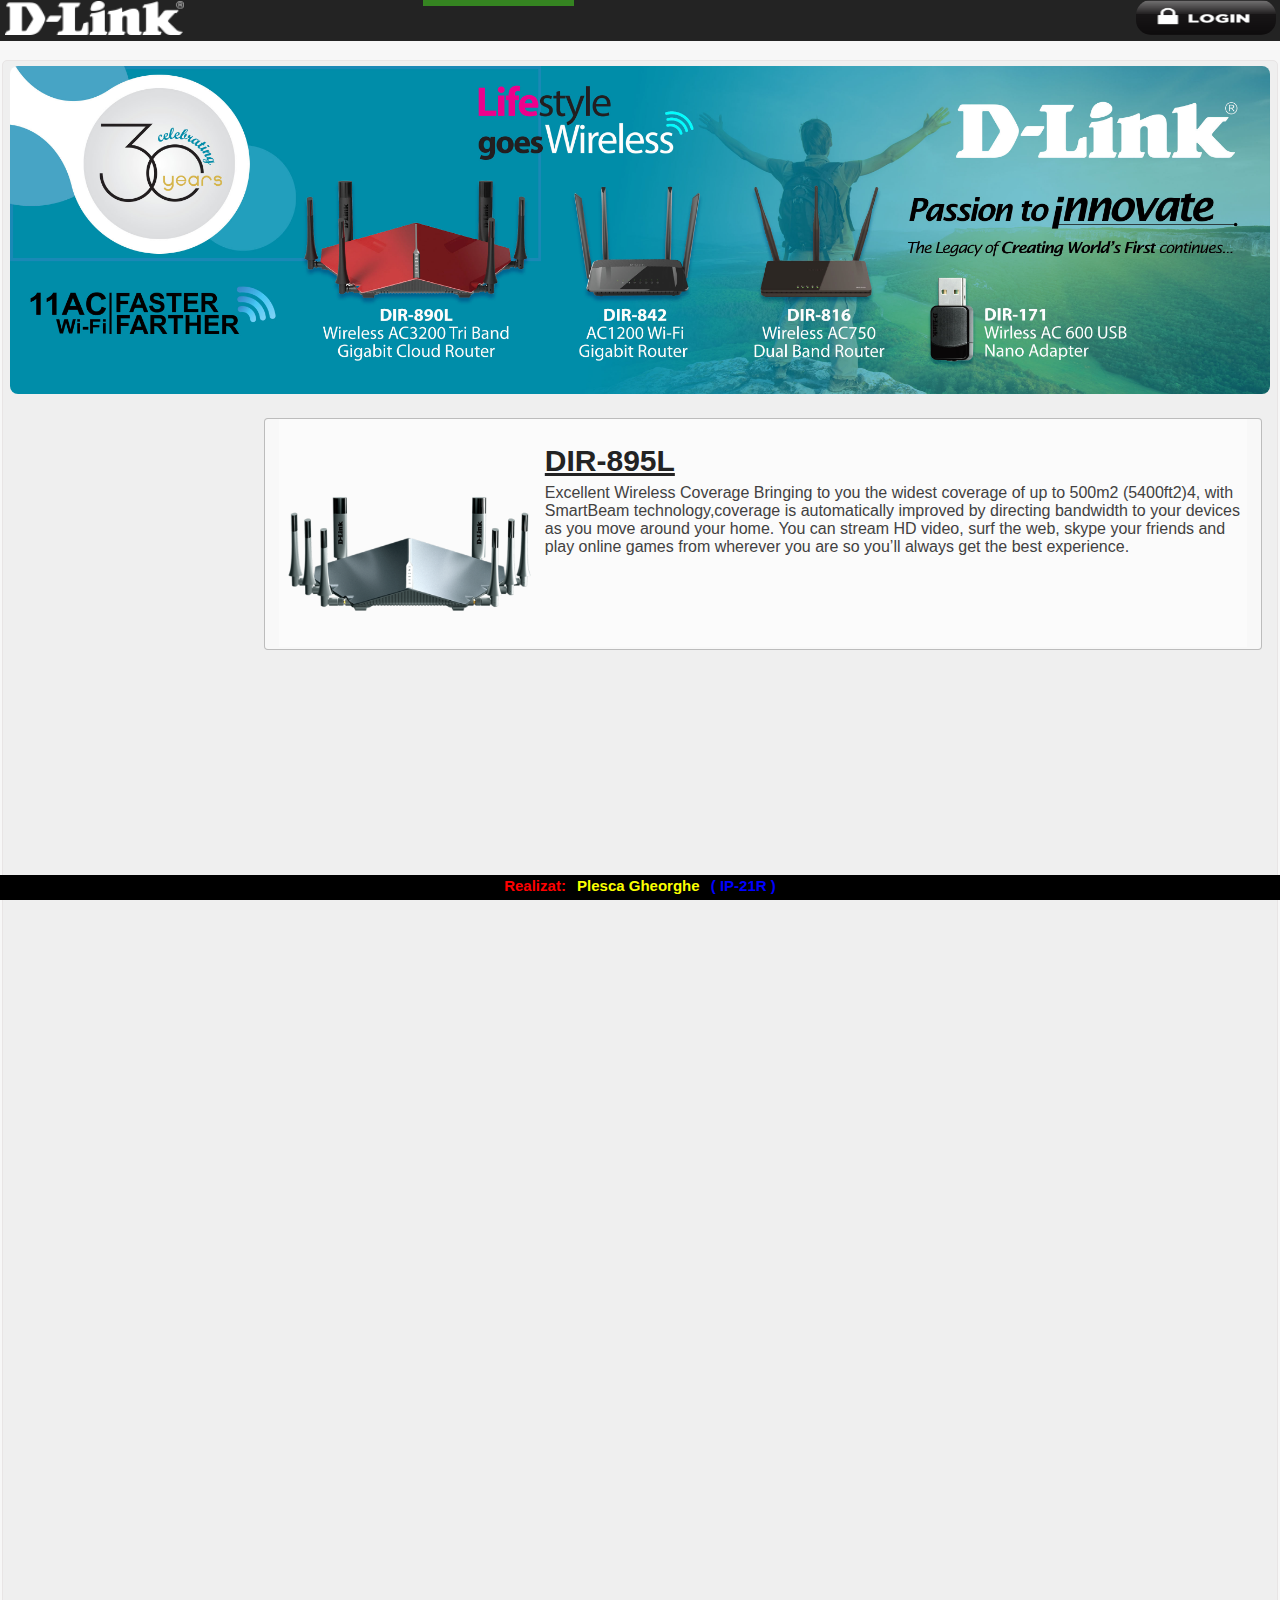
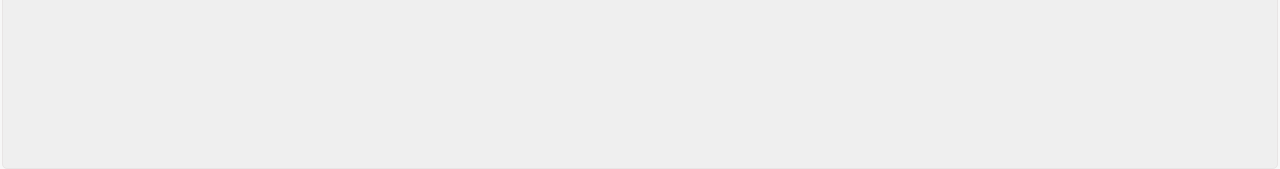
==== html/firstStartUp.html @ 51920059 "optimizare" ====
<!doctype html>
<html lang="en">
	<head>
	  <meta charset="utf-8">
	  <link rel="stylesheet" href="../css/style.css">
	  <link rel="stylesheet" href="../css/style975.css">
	  <script type="text/javascript" src="https://code.jquery.com/jquery-3.3.1.js"></script>
	  <script id="js" type="text/javascript" src="../js/js.js"></script>
	  <title>D-Link</title>
	</head>
	<body>
<!--########################################################################################-->
<!--#################################### MENU_TOP ##########################################-->
<!--########################################################################################-->
		<div id="topMenu">
			<div class="contentMenu">
				<div id="drop">
		<!----------------------------------------------------->

				<div id="logodiv">			
					<button id="logoButton"></button>
				</div>
		<!----------------------------------------------------->
				<div id="contentdiv">
				<a id="aDropX"><img id="xDrop" src="../img/sl2.png"></a>					
						<ul>
							<li><a href="index.html">Home</a></li>
							<li class="active"><a href="firstStartUp.html">First StartUp</a></li>
							<li><a href="#">Video Setings</a></li>
							<li><a href="#">Map</a></li>
							<li><a href="#">Contact</a></li>
							<li><a href="#">FAQ</a></li>
						</ul>
						
					</div>
					</div>
		<!----------------------------------------------------->			
				<div id="logindiv">
					<button id="loginButton"></button>
				</div>
		<!----------------------------------------------------->		
			</div>
		</div>
<!--########################################################################################-->
<!--################################# CONTENT_PAGINE #######################################-->
<!--########################################################################################-->
		<div id="pag">
			<div id="banner">
				<img id="bannerimg" src="../img/pag/banner.jpg">

			</div>

			<div id="reclama">		</div>

			<div id="reclama2">			</div>


			<div id="content">

<!--##########################################################-->

				<div class="bloc">
					<!--https://www.dlink.co.id/product-category/products/networking/wifi-routers/-->
					<div class="blocImg">

						<a class="aBigImg"><div class="imgDiv"><img class="routersImg"  src="../img/routers/DIR-895L.png"></div></a>
							<div class="bigBlocImg" id="test">
								<div id="patrat">
									<a class="pointX"><img class="buttonX" src="../img/x.png"></a>
									<img class="bigRoutersImg" src="../img/routers/DIR-895L.png">
								</div>
							</div>
					</div>

					<div class="blocTxt">
						<h2 class="h2Text">DIR-895L</h2>
						<p class="pText">Excellent Wireless Coverage
						Bringing to you the widest coverage of up to 500m2 (5400ft2)4, with SmartBeam technology,coverage is automatically improved by directing bandwidth to your devices as you move around your home. You can stream HD video, surf the web, skype your friends and play online games from wherever you are so you’ll always get the best experience. </p>

					</div>
				</div>



	




			



			
				<div id="locLiber"></div> 
		</div>
<!--########################################################################################-->
<!--#################################### MENU_BOTTOM #######################################-->	
<!--########################################################################################-->	
		<div id="bottomLine">
			<p>Realizat: <a id="a1"> Plesca Gheorghe</a> <a id="a2">( IP-21R )</a></p> 
		</div>
	</body>
</html>
---- css/style.css ----
html{
	font-family: Arial;
	background-color: #f7f7f7;
	margin: 0;
	padding: 0;
}
body{
	margin: 0;
	padding: 0;
	height: 100%;
	background:#f7f7f7 ;

}
/* ########################################################################### */
/* ############################# MENU_BLOCK ################################## */
/* ########################################################################### */
#topMenu{
	position: fixed;
	top: 0;
	left: 0;
	right: 0;	
	width: 100%;
	height: 41px;
	background-color: #232323;
	z-index: 1000;
}

.contentMenu{
	text-align: center;
	top: 0;
	width: 100%;
	max-width: 1360px;
	height: 54px;
	margin-left: auto;
	margin-right: auto;
}
/* ################################# LOGOTIP ################################# */
#logodiv{
	width: 100%;
	top: 1px;
	position: ;
	display: inline-block;
	text-align: left;
}
#xDrop{
	display: none;
}

#logoButton{
	width: 180px;
	height: 35px;
	border:none;
	background: url(../img/dlink-logo.png)no-repeat;
	background-position: center;
	background-size: 179px 34px;
}
/* ################################# LOGIN ################################### */

#logindiv{	
	width: 49.5%;
	top: 4px;
	display: inline-block;
	text-align: right;
}

#loginButton{
	width: 140px;
	height: 35px;
	border:none;
	background: url(../img/login.jpg)no-repeat;
	background-position: center;
	background-size: 179px 37px;
	border-radius: 15px;
	cursor: pointer;
}
/* ################################# CONTENT_MENU ########################### */
#contentdiv{
	position: fixed;
	margin-top: -56px;
	left: 10%;
	right: 10%;
	display: inline-block;
	padding-bottom: 0;
	margin-bottom: 0;
}

#drop{
	display: inline-block;
	width: 49.45%;
}

#contentdiv ul {
	list-style: none;
}

#contentdiv ul li{
		margin-top: 10px;
	display: inline-block;
}

#contentdiv ul li a{

	font-weight: 600;
	color: #FFF;
	padding: 2px 9px;
	font-size: 22px;
	text-decoration: none; 
}

#contentdiv ul li a:hover{
	color: #ffcc00;
	border-radius: 2px;
	text-decoration: underline;

}

.active {
	height: 36px;
	background-color: #358421; 	
	border-top-left-radius: 10px;
	border-top-right-radius: 10px
	
}



/* ########################################################################### */
/* ############################# BOTTOM LINE ################################# */
/* ########################################################################### */

#bottomLine{
	display: inline-block;
	position: fixed;
	width: 100%;
	bottom: 0;
	left: 0;
	right: 0;
	background-color: black;
	height: 25px;
	text-align: center;
	padding: 0;
	z-index: 99;
}
#bottomLine p{
	color: rgb(255, 0, 0);
	font-weight: 800;
	font-size: 15px;
	margin-top: 2px;
}
#a1{
	margin:0 7px;
	color: rgb(250, 255, 0);
}
#a2{
	color: rgb(0, 0, 255);
}


/* ########################################################################### */
/* ################################# PAG ##################################### */
/* ########################################################################### */
#reclama2{
	display: none;
}

#pag{
	text-align: center;
	border: 1px solid #e8e5e5; /*#e8e5e5*/
	border-radius: 5px;
	position: relative;
	top: 60px;
	width: 99.5%;
	max-width: 1359px;
	margin-left: auto;
	margin-right: auto;
	background-color: #efefef ;/*#efefef*/
	z-index: 1;

}
/* ################################# BANNER ##################################### */
#banner{
	width: 99%;
	margin: 5px auto;

}

#bannerimg{

	width: 100%;
	border-radius: 8px;
}

#reclama{
	vertical-align: top;
	display: inline-block;
	width: 19%;
	height: 150vh;   /*      asta o sa trebuiasca stearsa <<<<<<<<<<<<<######################################################################################3   */
	border-radius: 3px;
	background: url(https://reklamakobrin.by/upload/iblock/576/576a95a1d23e6de65e8bf41793c19b41.jpg);
	background-position: center;
	background-size: 99% auto;
	margin-top: 15px;
}

#content{
	vertical-align: top;
	display: inline-block;
	width: 79%;
}
/* ################################# BLOC D-LINK ##################################### */


.bloc{
	text-align: center;
	width: 99%;
	height: 230px;
	max-height: 250px;
	margin: 15px auto;
	border:1px solid rgba(50, 50, 50, 30%);
	border-radius: 4px;
	background-color: rgba(252, 252, 252,70%);
}

.blocImg{
	width: 25.8%;
	height: 99%;
	display: inline-block;
	background-color: rgba(252, 252, 252,70%);
	margin-right: -5px;
}



.bigBlocImg{
	overflow:hidden;
	display: none;
	position: fixed;
	width: 101%;
	height: 101%;
	top: 50%;
	border: 1px solid #a8a8a8;
	border-radius: 3px;
	background: rgba(0, 0, 0, 80%);
	text-align: center;
	left: 50%;
	bottom: 0;
    transform: translate(-50%, -48.7%);
 	
}
#patrat{
	position: fixed;
	width: 95%;
	height: 80%;
	overflow:hidden;
	background: rgba(252, 252, 252,80%);
	min-width: 950px;
	max-width: 1150px;
	max-height: 750px;
	transform: translate(-50%, -55%);
	top: 50%;
	left: 50%;
	border-radius: 5px;


}

.bigRoutersImg{
	height: 150%;
	margin-top: -25%;
	
	
}

.buttonX{
	overflow:visible;
	position: absolute;
	display: block;
	z-index: 1000;
	width: 38px;
	height: 38px;
	right: 0;
	padding: 0;
	margin: 0;
	top:0;

}
.pointX{
	cursor: pointer;
	padding: 3px;
	margin-top: -2px;
}
.aBigImg{
	cursor: pointer;
}


.blocTxt{
	text-align: left;
	vertical-align: top;
	width: 70%;
	height: 99%;
	padding-right: 5px;
	padding-left: 9px;
	display: inline-block;
	background-color:rgba(252, 252, 252,70%);
}

/*############ img set #######*/

.routersImg{
	
	height: auto;
	margin-top: -23%;
	display: block;
	width: 100%;

}



.imgDiv{
	overflow:hidden;
	display: inline-block;
	width: 99%;
	height:99%;

}




#locLiber{
	height: 50px;
}


.h2Text{
	text-decoration: underline;
	font-size: 30px;
	padding-bottom: 2px;
	margin-bottom: 2px;
	color: #232323;
}

.pText{
	padding-top: 2px;
	margin-top: 2px;
	color: #424141;
}
---- css/style975.css ----
@media screen and (max-width: 975px){
/* ################################################################################## */
/* ################################# CONTEINER MENU ################################# */
/* ################################################################################## */
.aBigImg{
pointer-events: none;
}
#topMenu{
	position: fixed;
	top: 0;
	left: 0;
	right: 0;	
	width: 100%;
	height: 55px;
	background-color: #232323;
}

#contentdiv{
	display: none;
	position: absolute;
	background-color: #232323;
	left: 0;
	top: 0;
	height: 100vh;
	width: 50%;
	max-width: 275px;
	padding-right: 50px;
	margin-top: 3px;
	text-align: left;
	z-index: 3000;
}
#xDrop{
	position: absolute;
	width: 80px;
	height: 75px;
	right: 38%;
	top: -1%;
	display: block;
}
#xDrop1{
	position: absolute;
	width: 80px;
	height: 50px;
	right: 33%;
	top: 0;
	display: block;
}
#aDropX{
	cursor: pointer;
}


#contentdiv ul {
	margin-top: 80px;
	list-style: none;
}

#contentdiv ul li{
	display: block;
}

#contentdiv ul li a{
	text-align: left;
	font-weight: 600;
	color: #FFF;
	font-size: 22px;
	text-decoration: none; 
}

#contentdiv ul li a:hover{
	color: #ffd12b;
	border:none;
	border-left: 2px solid red;
	border-bottom: 2px solid red;
	padding-left: 10px;
	padding-right: 10px;
	border-radius: 6px;
	background-color: #000000; 
}


.active a{
	background-color: #358421; 
	border:2px solid #358421;
	border-radius: 5px;
}

.active {
	height: auto;
	background-color: rgba(0,0,0,0);	
	border-top-left-radius: 0;
	border-top-right-radius: 0;
}



#logodiv{
	display: inline-block;
	text-align: center;
}

#logoButton{
	margin-top: -7px;
	width: 50px;
	height: 50px;
	background: url(../img/menu.png)no-repeat;
	background-size: 55px 55px;
	background-position: center;
	cursor: pointer;
	margin-left: 50px;
	border:none;

}
/*
#drop:hover > #contentdiv{
	display: block;
}
*/
#loginButton{
	margin-top: 2px;
	width: 50px;
	height: 50px;
	border:none;
	background: url(../img/lock.png)no-repeat;
	background-position: center;
	background-size: 52px 52px;
	border-radius: 15px;
	cursor: pointer;
}

#logindiv{
	display: inline-block;
	text-align: center;
}



#banner{
	display: none;
}

#reclama{
	display: none;
}

#reclama2{
	display: block;
	width: 95%;
	height: 250px;
	border-radius: 5px;
	margin: 5px auto;
	background: url(https://reklamakobrin.by/upload/iblock/576/576a95a1d23e6de65e8bf41793c19b41.jpg);
	background-position: center;
	background-size: auto 99%;
}

/* ################################################################################## */


#content{
	width: 98%;
}

.bloc{
	overflow:hidden;
	border:1px solid #a8a8a8;
	text-align: center;
	width: 99%;
	height:500px;
	max-height:500px ;
	margin: 15px auto;
	border-radius: 5px;
	background-color: rgba(252, 252, 252,70%);
}

.blocImg{
	width: 99%;
	height: 50%;
	display: inline-block;
	background-color: rgba(252, 252, 252,70%);
	margin-right: 0;
	text-align: center;
	border-bottom: 2px solid #eaeaea;

}

.blocTxt{
	text-align: left;
	vertical-align: bottom;
	width: 99%;
	height: auto;
	padding-left: 2vw;
	padding-right: 2vw;
	background-color:rgba(252, 252, 252,70%);
}
.routersImg{
	width: auto;
	margin-top: -200px;
		margin-left: auto;
	margin-right: auto;
}


/* ################################################################################## */
/*


/*##############################################*/


#locLiber{
	height: 50px;
}







}
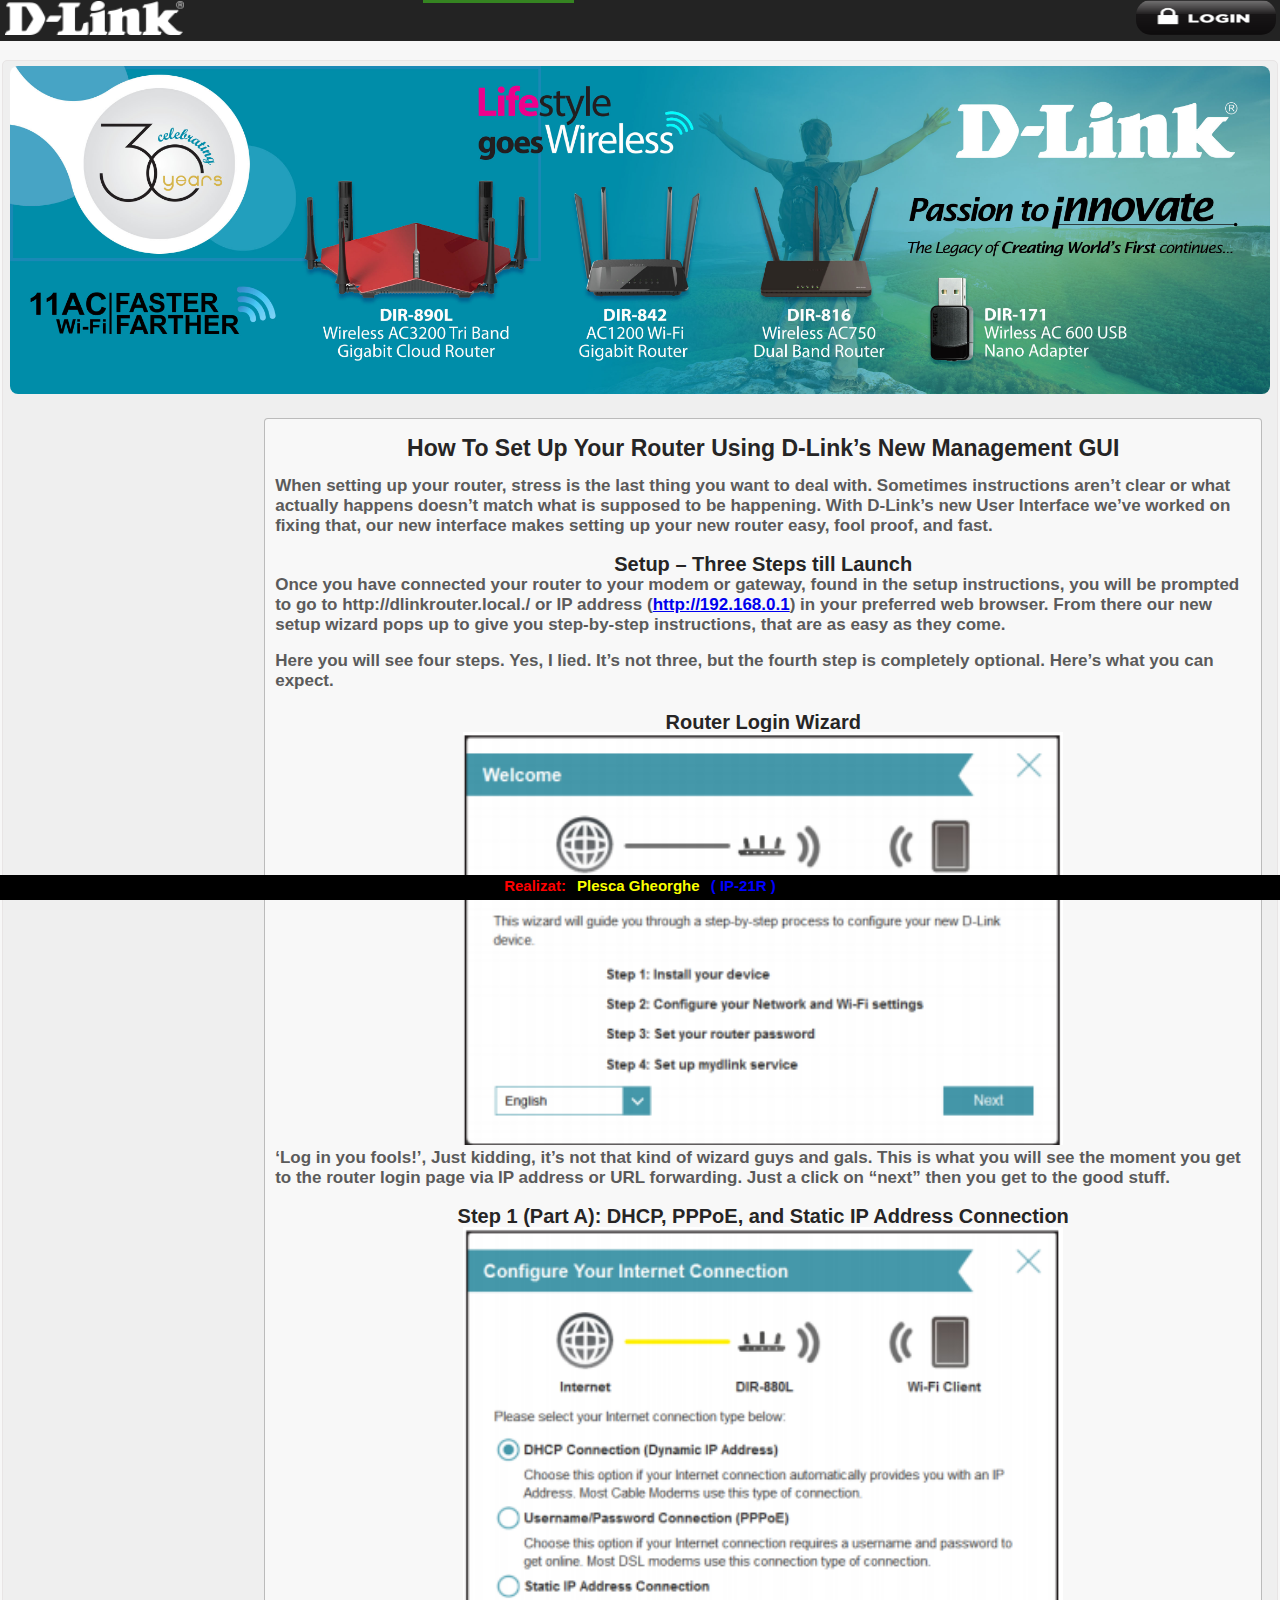
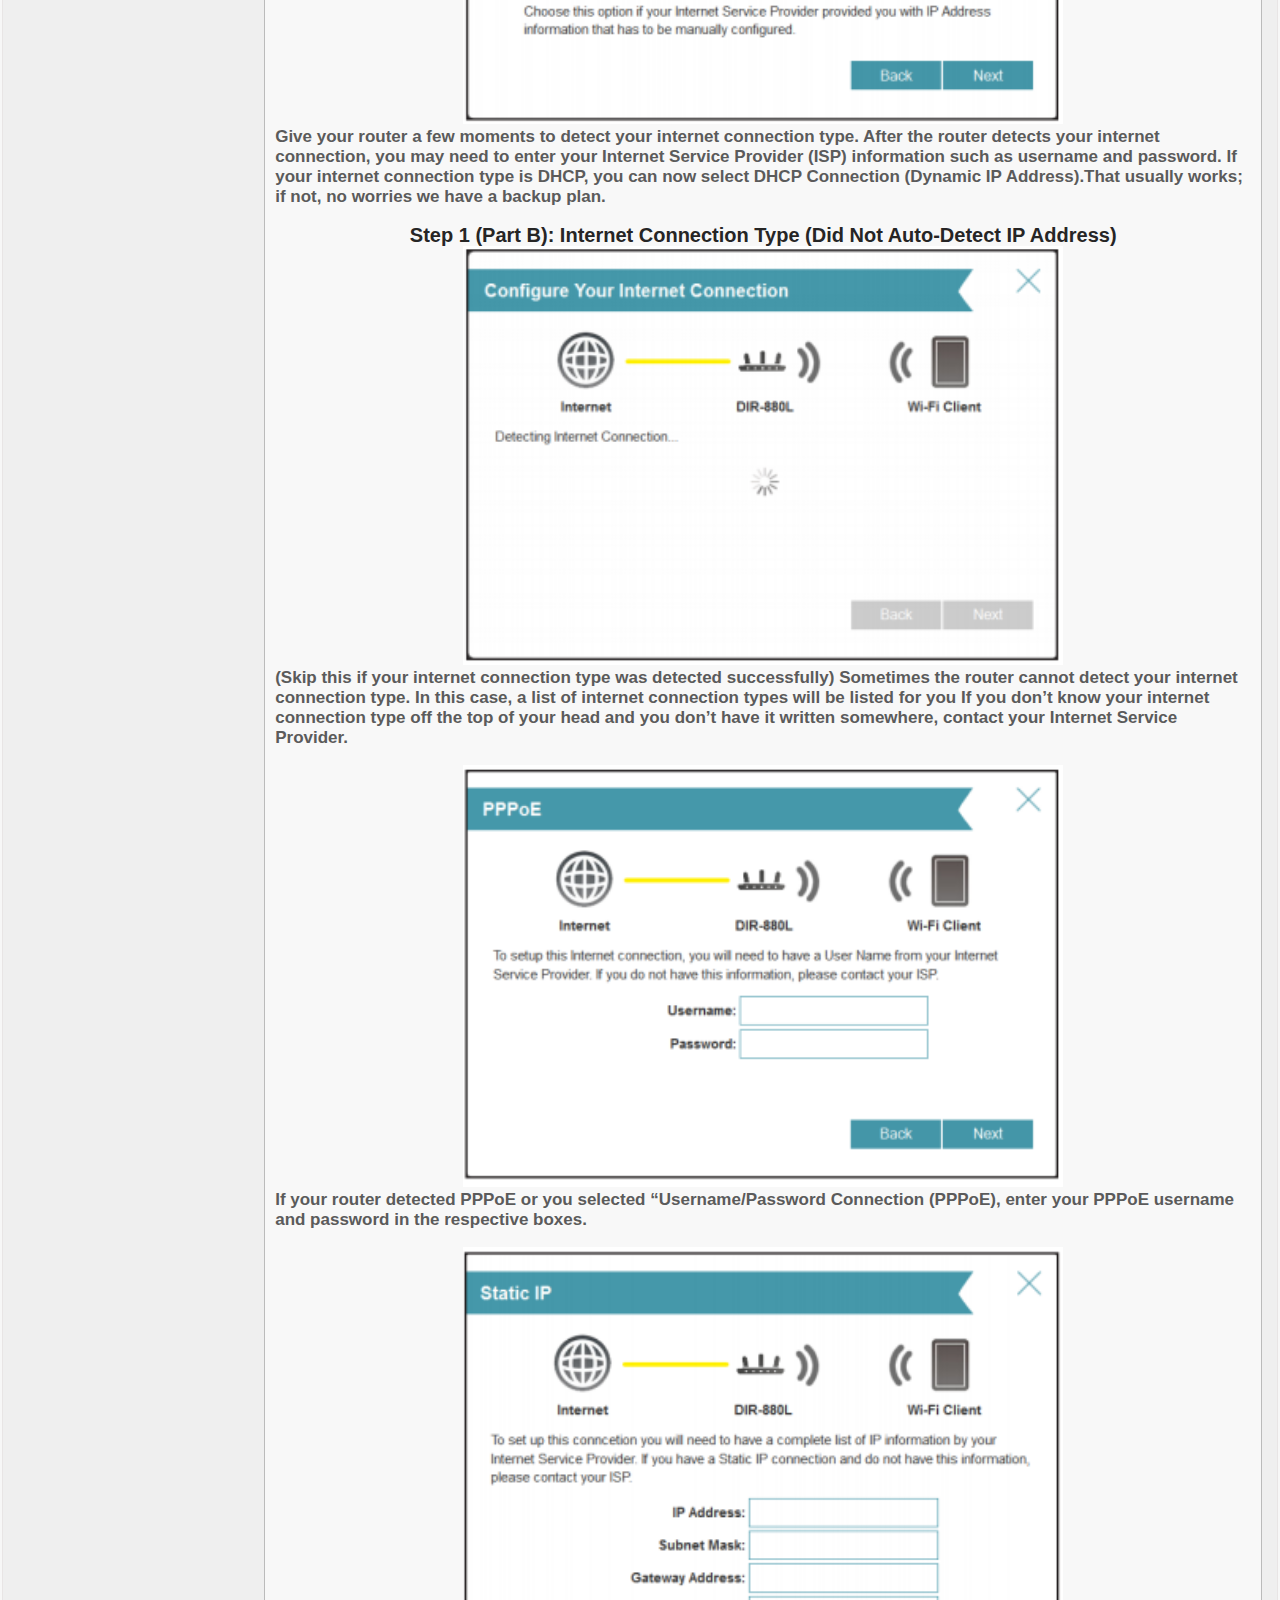
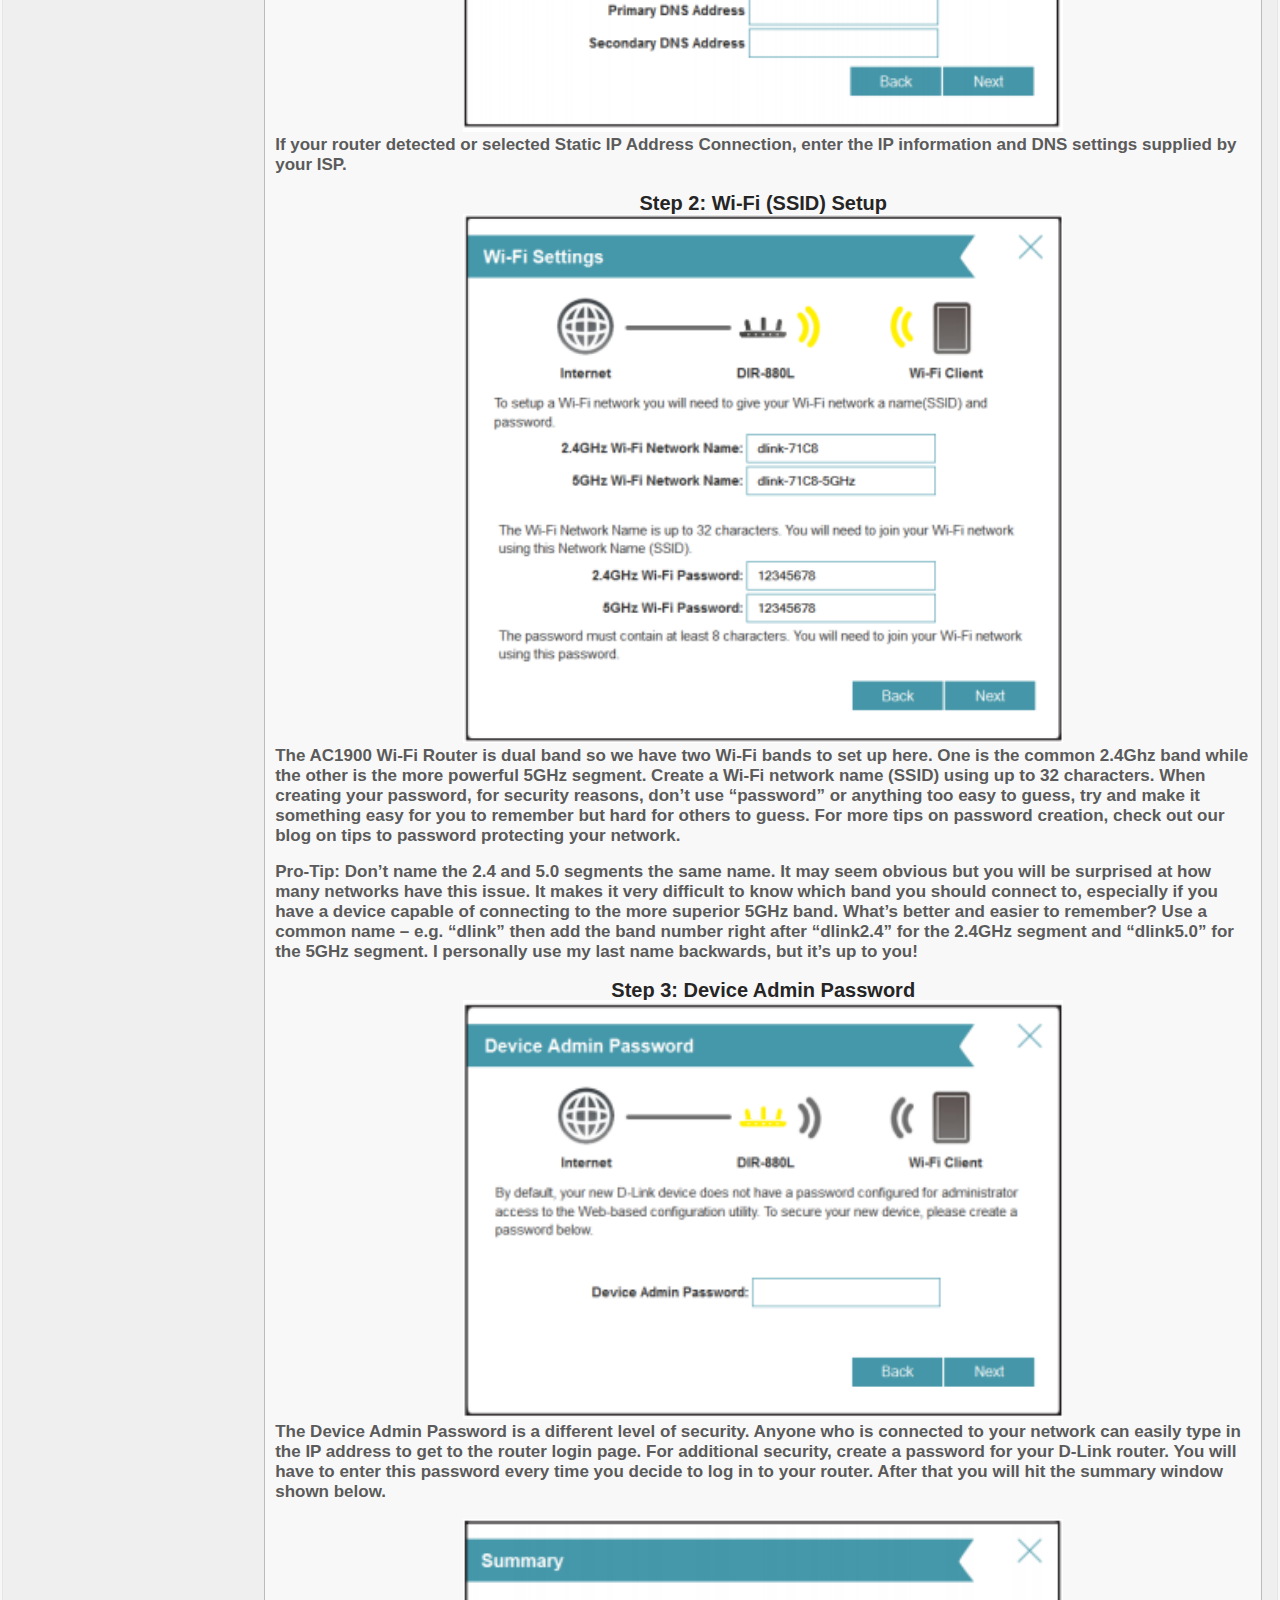
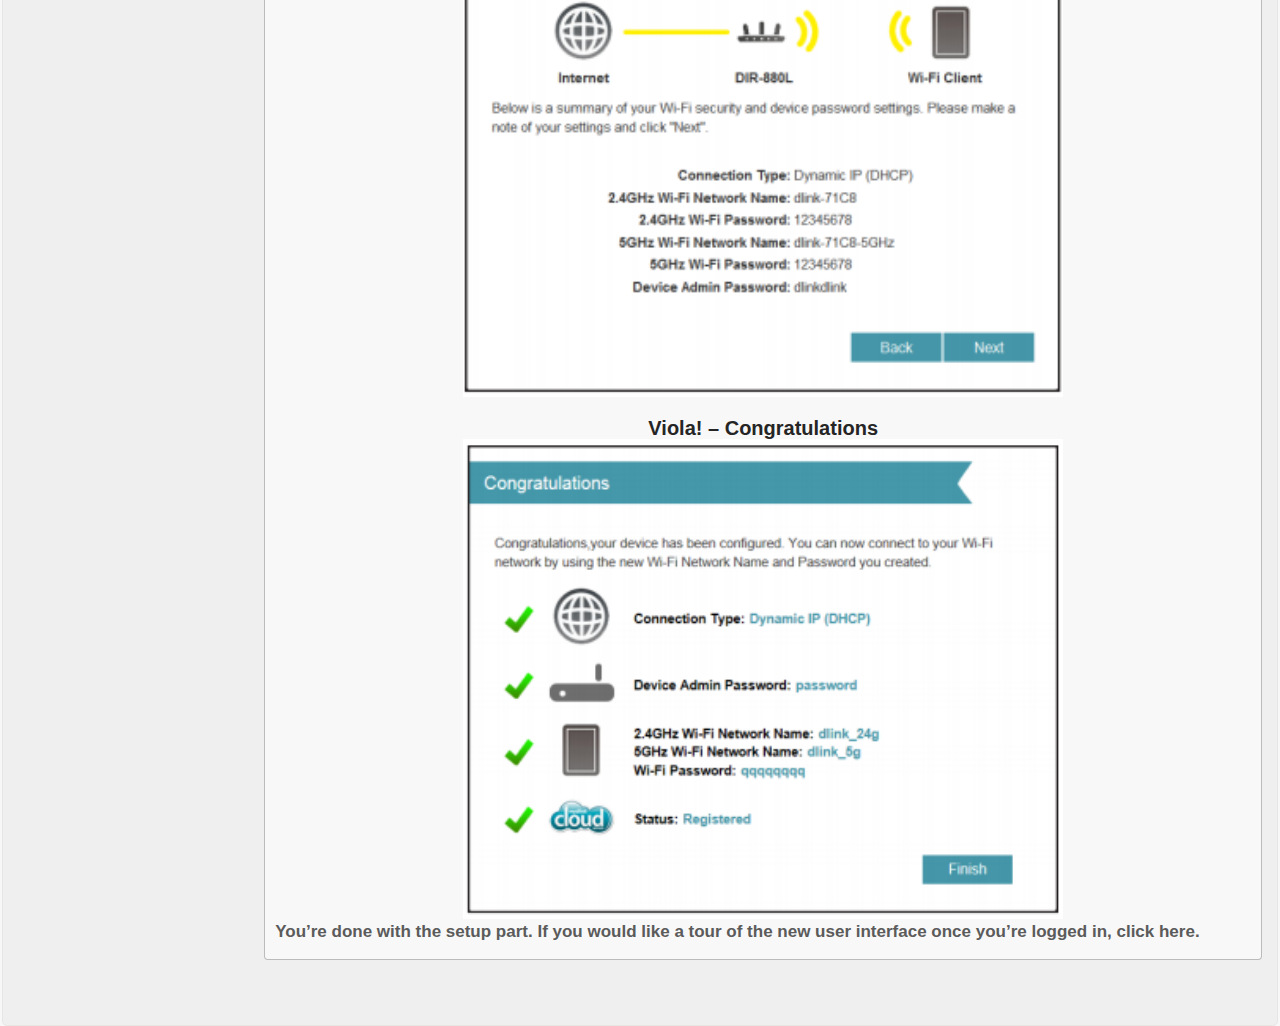
==== commit 019321c4: "Add files via upload" ====
--- a/html/firstStartUp.html
+++ b/html/firstStartUp.html
@@ -59,25 +59,49 @@
 
 <!--##########################################################-->
 
-				<div class="bloc">
-					<!--https://www.dlink.co.id/product-category/products/networking/wifi-routers/-->
-					<div class="blocImg">
+				<div class="bloc2">
+					<h1>How To Set Up Your Router Using D-Link’s New Management GUI</h1>
+                    
+					<p>When setting up your router, stress is the last thing you want to deal with. Sometimes instructions aren’t clear or what actually happens doesn’t match what is supposed to be happening. With D-Link’s new User Interface we’ve worked on fixing that, our new interface makes setting up your new router easy, fool proof, and fast.</p>
+                    
+                    <h2>Setup – Three Steps till Launch</h2>
+					<p>Once you have connected your router to your modem or gateway, found in the setup instructions, you will be prompted to go to http://dlinkrouter.local./ or IP address (<a href="http://192.168.0.1" target="blanck">http://192.168.0.1</a>) in your preferred web browser. From there our new setup wizard pops up to give you step-by-step instructions, that are as easy as they come. </p>
+					<p>Here you will see four steps. Yes, I lied. It’s not three, but the fourth step is completely optional. Here’s what you can expect.</p>
+                    <h3>Router Login Wizard</h3>
+					<img src="../img/first_startup/login.png">
+                    <p>‘Log in you fools!’, Just kidding, it’s not that kind of wizard guys and gals. This is what you will see the moment you get to the router login page via IP address or URL forwarding. Just a click on “next” then you get to the good stuff.</p>
+                    
+                    
+					<h2>Step 1 (Part A): DHCP, PPPoE, and Static IP Address Connection</h3>
+					<img src="../img/first_startup/configure-connection.png">
+					<p>Give your router a few moments to detect your internet connection type. After the router detects your internet connection, you may need to enter your Internet Service Provider (ISP) information such as username and password. If your internet connection type is DHCP, you can now select DHCP Connection (Dynamic IP Address).That usually works; if not, no worries we have a backup plan. </p>
 
-						<a class="aBigImg"><div class="imgDiv"><img class="routersImg"  src="../img/routers/DIR-895L.png"></div></a>
-							<div class="bigBlocImg" id="test">
-								<div id="patrat">
-									<a class="pointX"><img class="buttonX" src="../img/x.png"></a>
-									<img class="bigRoutersImg" src="../img/routers/DIR-895L.png">
-								</div>
-							</div>
-					</div>
+                    
+                    
+                    
+                    <h2>Step 1 (Part B): Internet Connection Type (Did Not Auto-Detect IP Address)</h3>
+					<img src="../img/first_startup/connection-type.png">
+					<p>(Skip this if your internet connection type was detected successfully) Sometimes the router cannot detect your internet connection type.  In this case, a list of internet connection types will be listed for you If you don’t know your internet connection type off the top of your head and you don’t have it written somewhere, contact your Internet Service Provider. </p>
+					<img src="../img/first_startup/PPPoE.png">
+					<p>If your router detected PPPoE or you selected “Username/Password Connection (PPPoE), enter your PPPoE username and password in the respective boxes. </p>
+					<img src="../img/first_startup/Static-IP.png">
+					<p>If your router detected or selected Static IP Address Connection, enter the IP information and DNS settings supplied by your ISP.</p>
 
-					<div class="blocTxt">
-						<h2 class="h2Text">DIR-895L</h2>
-						<p class="pText">Excellent Wireless Coverage
-						Bringing to you the widest coverage of up to 500m2 (5400ft2)4, with SmartBeam technology,coverage is automatically improved by directing bandwidth to your devices as you move around your home. You can stream HD video, surf the web, skype your friends and play online games from wherever you are so you’ll always get the best experience. </p>
+                    
+                    <h2>Step 2: Wi-Fi (SSID) Setup</h2>
+					<img src="../img/first_startup/Wi-Fi-Settings-setup.png">
+					<p>The AC1900 Wi-Fi Router is dual band so we have two Wi-Fi bands to set up here. One is the common 2.4Ghz band while the other is the more powerful 5GHz segment. Create a Wi-Fi network name (SSID) using up to 32 characters. When creating your password, for security reasons, don’t use “password” or anything too easy to guess, try and make it something easy for you to remember but hard for others to guess. For more tips on password creation, check out our blog on tips to password protecting your network.</p>
+					<p>Pro-Tip: Don’t name the 2.4 and 5.0 segments the same name. It may seem obvious but you will be surprised at how many networks have this issue. It makes it very difficult to know which band you should connect to, especially if you have a device capable of connecting to the more superior 5GHz band. What’s better and easier to remember? Use a common name – e.g. “dlink” then add the band number right after “dlink2.4” for the 2.4GHz segment and “dlink5.0” for the 5GHz segment. I personally use my last name backwards, but it’s up to you! </p>
 
-					</div>
+					<h2>Step 3: Device Admin Password</h2>
+					<img src="../img/first_startup/Device-admin.png">
+					<p>The Device Admin Password is a different level of security. Anyone who is connected to your network can easily type in the IP address to get to the router login page. For additional security, create a password for your D-Link router. You will have to enter this password every time you decide to log in to your router. After that you will hit the summary window shown below.</p>
+					<img src="../img/first_startup/summary.png">
+
+					<h2>Viola! – Congratulations</h2>
+					<img src="../img/first_startup/congrats.png">
+					<p>You’re done with the setup part. If you would like a tour of the new user interface once you’re logged in, click here.</p>
+
 				</div>
 
 
--- a/css/style.css
+++ b/css/style.css
@@ -115,7 +115,7 @@
 }
 
 .active {
-	height: 36px;
+	height: 33px;
 	background-color: #358421; 	
 	border-top-left-radius: 10px;
 	border-top-right-radius: 10px
@@ -313,26 +313,18 @@
 	margin-top: -23%;
 	display: block;
 	width: 100%;
-
-}
-
-
+}
 
 .imgDiv{
 	overflow:hidden;
 	display: inline-block;
 	width: 99%;
 	height:99%;
-
-}
-
-
-
+}
 
 #locLiber{
 	height: 50px;
 }
-
 
 .h2Text{
 	text-decoration: underline;
@@ -346,4 +338,43 @@
 	padding-top: 2px;
 	margin-top: 2px;
 	color: #424141;
-}+}
+
+.bloc2{
+    text-align: center;
+	width: 99%;
+    height: 98;
+	margin: 15px auto;
+	border:1px solid rgba(50, 50, 50, 30%);
+	border-radius: 4px;
+	background-color: rgba(252, 252, 252,65%);
+}
+
+.bloc2 p{
+    margin-top: -1px;
+    text-align: left;
+    height: auto;
+    width: auto;
+    font-size: 17px;
+    font-weight: 600;
+    color: #5b5b5b;     
+    padding-left: 10px;
+    padding-right: 10px;
+}
+
+.bloc2 h1, .bloc2 h2, .bloc2 h3{
+    font-size: 23px;
+    font-weight: 600;
+    color: #262525;     
+}
+
+.bloc2 h2, .bloc2 h3{
+    font-size: 20px;
+    margin-bottom: -1.5px;
+}
+
+.bloc2 img{
+    width: 70%;
+    max-width: 600px;
+}
+
